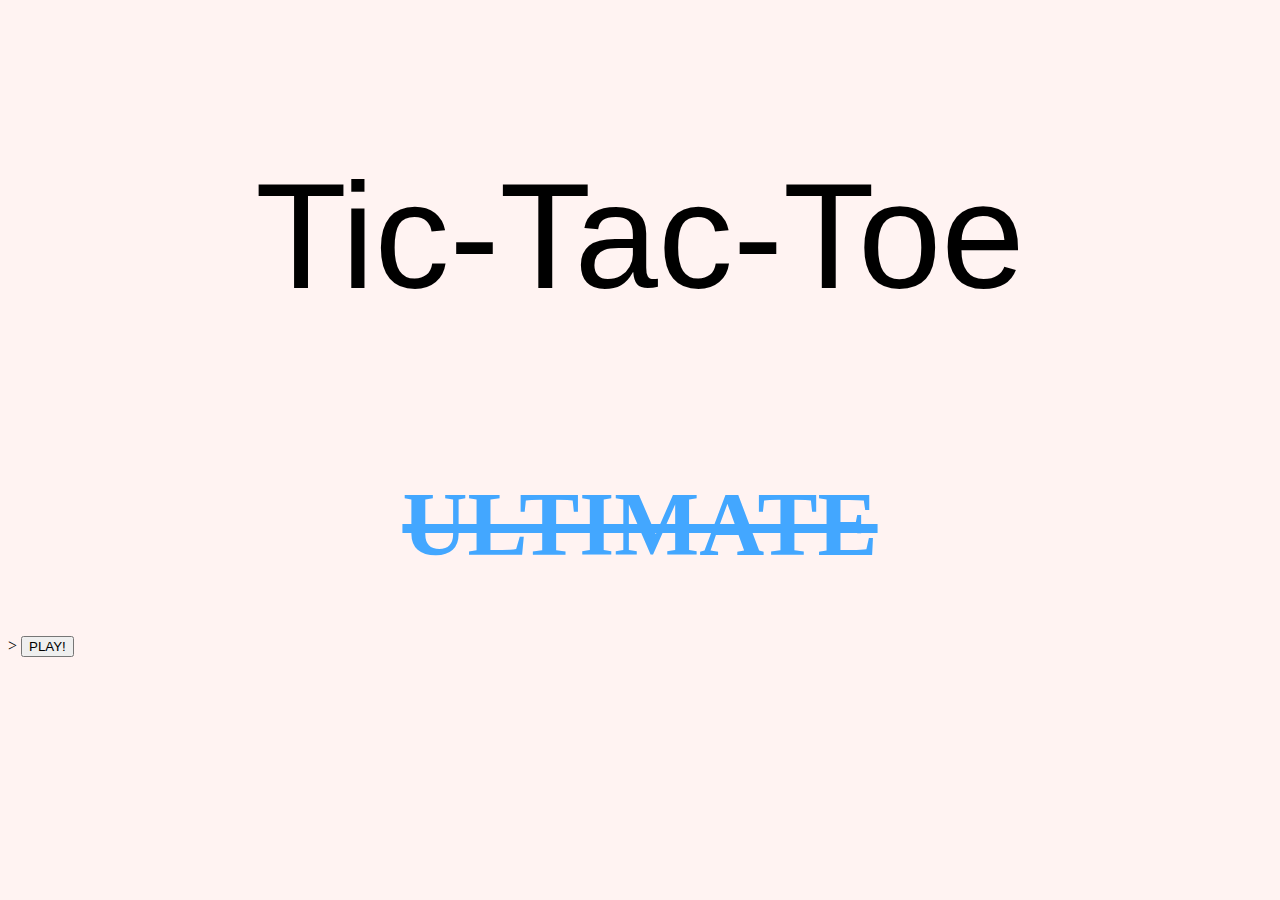
==== index.html @ 1ca8f4f1 "update" ====
<!DOCTYPE html>
<html lang="en">
<head>
    <meta charset="UTF-8">
    <meta name="viewport" content="width=device-width, initial-scale=1.0">
    <link rel="stylesheet" href="style.css">
    <title>Document</title>
    <style>
        body {
            background-color: rgb(255, 243, 242);
        }
    </style>
</head>
<body>
    <p id="Title"> Tic-Tac-Toe
    <h1> ULTIMATE </h1> </p>>
    <button> PLAY!</button>
</body>
</html>
---- style.css ----
#Title {
    text-align: center;
    font-size: 150px;
    font-family: 'Franklin Gothic Medium', 'Arial Narrow', Arial, sans-serif;
}

h1 {
    text-align: center;
    font-size: 90px;
    text-decoration:line-through;
    font-family: fantasy;
    color: rgb(67, 167, 255);
}

#PLAY {
    text-align: center;
    font-size: 100px;
    font-family: Verdana, Geneva, Tahoma, sans-serif;
}
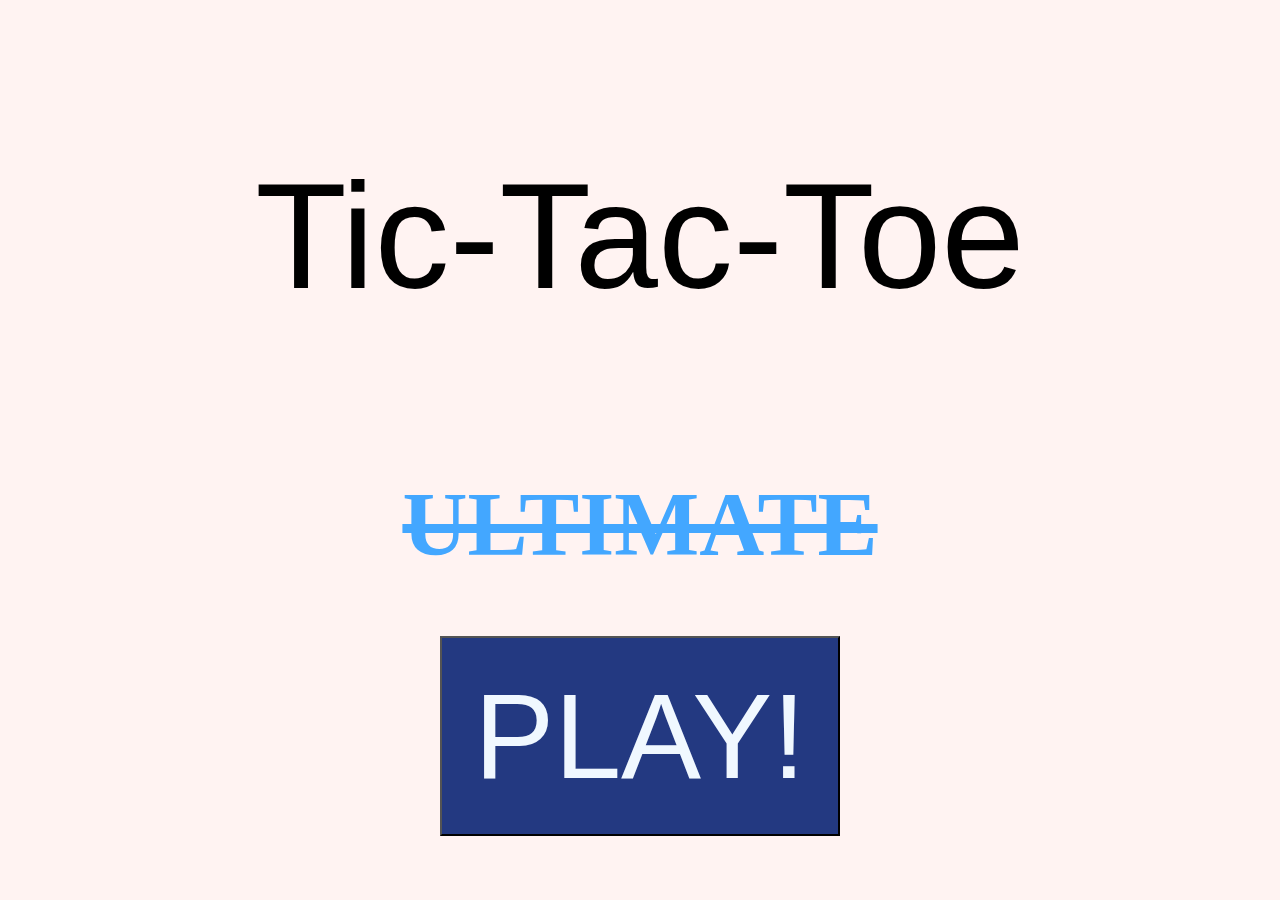
==== commit ae7b3c61: "update" ====
--- a/index.html
+++ b/index.html
@@ -13,7 +13,7 @@
 </head>
 <body>
     <p id="Title"> Tic-Tac-Toe
-    <h1> ULTIMATE </h1> </p>>
-    <button> PLAY!</button>
+    <h1> ULTIMATE </h1> </p>
+    <button id="PLAY"> PLAY!</button>
 </body>
 </html>--- a/style.css
+++ b/style.css
@@ -13,7 +13,11 @@
 }
 
 #PLAY {
-    text-align: center;
-    font-size: 100px;
-    font-family: Verdana, Geneva, Tahoma, sans-serif;
+    display: block;
+    margin: 0 auto;
+    width: 400px;
+    height: 200px;
+    font-size: 120px;
+    color: aliceblue;
+    background-color: #233981;
 }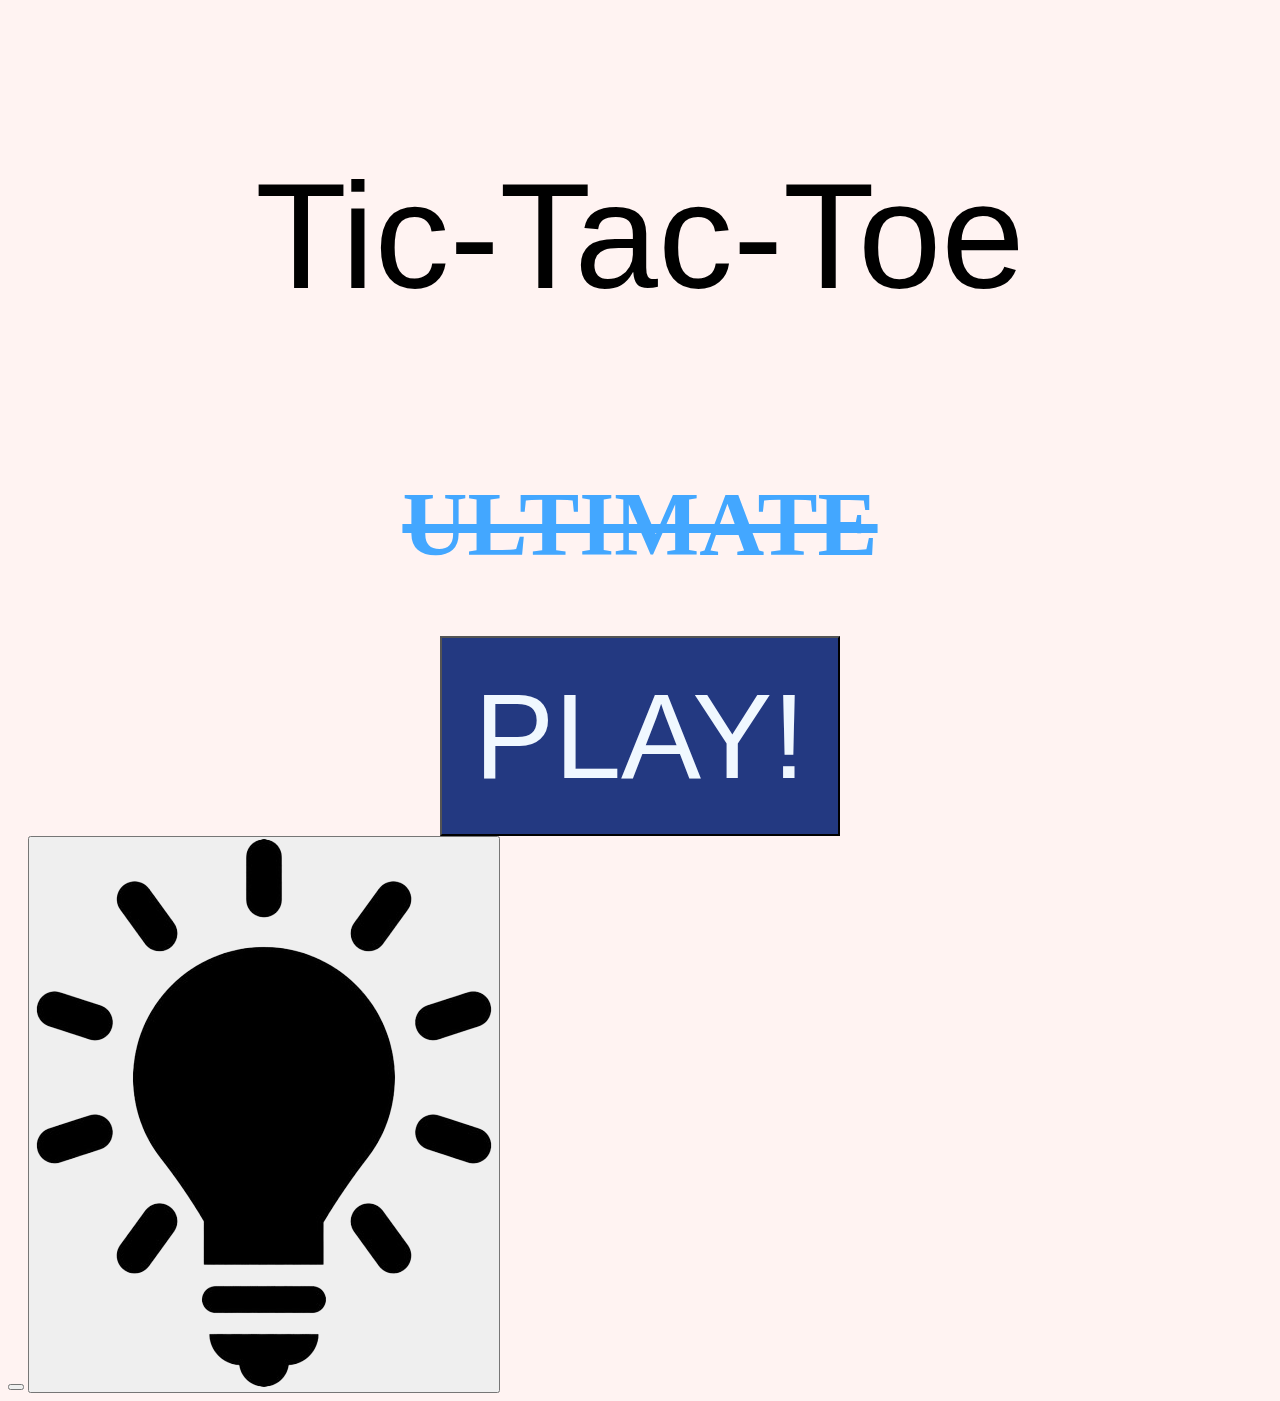
==== commit 51a3180a: "update" ====
--- a/index.html
+++ b/index.html
@@ -15,5 +15,9 @@
     <p id="Title"> Tic-Tac-Toe
     <h1> ULTIMATE </h1> </p>
     <button id="PLAY"> PLAY!</button>
-</body>
+    <button id="Light"> </button>
+    <button> 
+    <img src="darkbulb.png" alt="darkbulb"id="Light">
+    </button>
+    </body>
 </html>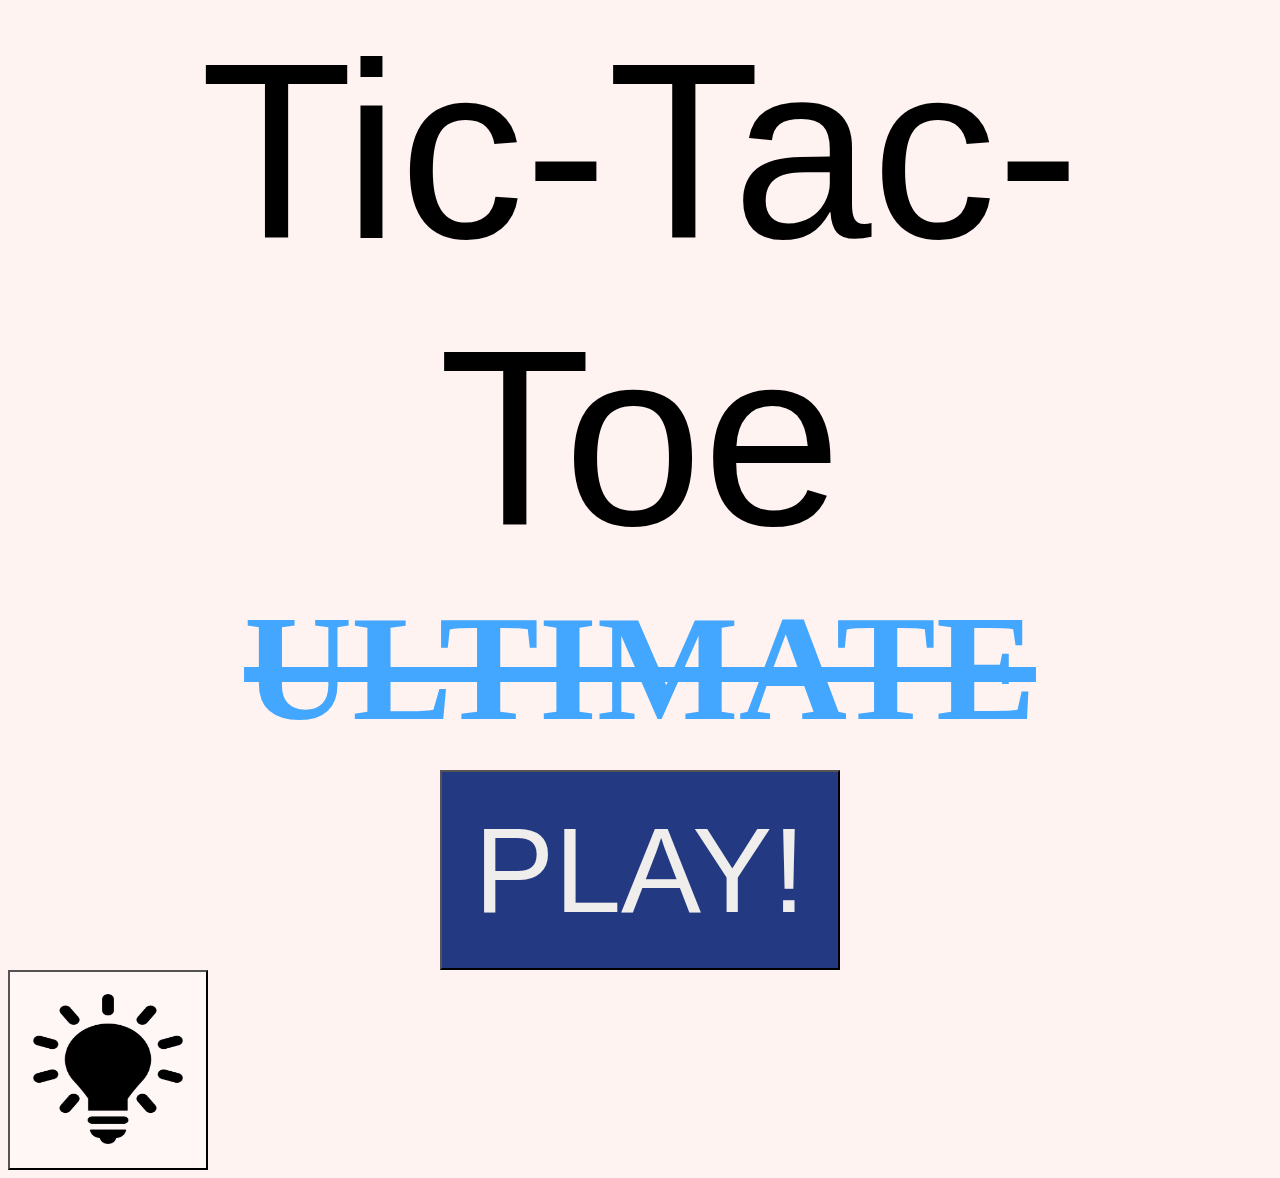
==== commit b2ce9c7c: "update" ====
--- a/index.html
+++ b/index.html
@@ -15,9 +15,7 @@
     <p id="Title"> Tic-Tac-Toe
     <h1> ULTIMATE </h1> </p>
     <button id="PLAY"> PLAY!</button>
-    <button id="Light"> </button>
-    <button> 
-    <img src="darkbulb.png" alt="darkbulb"id="Light">
-    </button>
+    <button id="darkbulbb">
+    <img src="darkbulb.png" alt="darkbulb"id="darkbulb">
     </body>
 </html>--- a/style.css
+++ b/style.css
@@ -1,12 +1,17 @@
 #Title {
+    margin: 0;
+    padding: 0;
     text-align: center;
-    font-size: 150px;
+    font-size: 250px;
     font-family: 'Franklin Gothic Medium', 'Arial Narrow', Arial, sans-serif;
+    color: black;
 }
 
 h1 {
+  margin: 0;
+  padding: 0;
     text-align: center;
-    font-size: 90px;
+    font-size: 150px;
     text-decoration:line-through;
     font-family: fantasy;
     color: rgb(67, 167, 255);
@@ -18,6 +23,25 @@
     width: 400px;
     height: 200px;
     font-size: 120px;
-    color: aliceblue;
     background-color: #233981;
-}+        color: #f0eded;
+        transition: color 0.5s;
+        border-color: black;
+      } 
+       
+      #PLAY:hover { 
+        color: #202020;
+        background-color: lightskyblue;
+        transform: scale(1.15,1.15);
+      } 
+
+#darkbulbb {
+  width: 200px;
+  height: 200px;
+  background-color:rgb(255, 246, 246)
+ }
+
+ #darkbulb {
+  width: 150px;
+  height: 150px;
+ }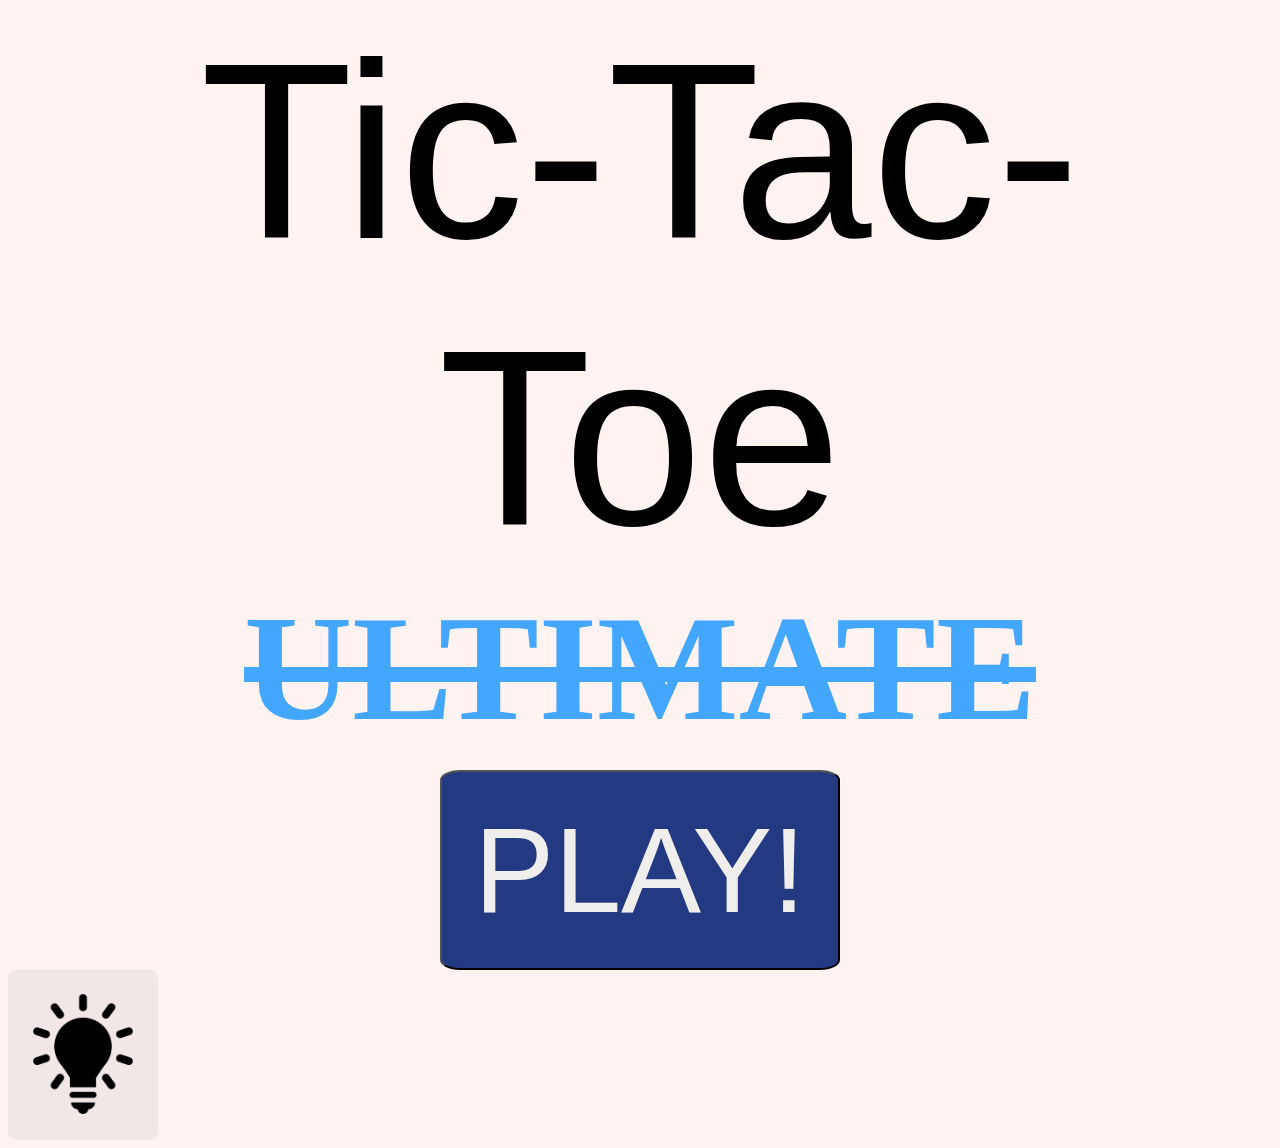
==== commit 781388f3: "update" ====
--- a/index.html
+++ b/index.html
@@ -15,7 +15,6 @@
     <p id="Title"> Tic-Tac-Toe
     <h1> ULTIMATE </h1> </p>
     <button id="PLAY"> PLAY!</button>
-    <button id="darkbulbb">
-    <img src="darkbulb.png" alt="darkbulb"id="darkbulb">
+    <a href="index2.html"> <button id="darkbulbb"><img src="darkbulb.png" alt="darkbulb"id="darkbulb"></button></a>
     </body>
 </html>--- a/style.css
+++ b/style.css
@@ -1,6 +1,6 @@
 #Title {
-    margin: 0;
-    padding: 0;
+  margin: 0;
+  padding: 0;
     text-align: center;
     font-size: 250px;
     font-family: 'Franklin Gothic Medium', 'Arial Narrow', Arial, sans-serif;
@@ -23,6 +23,7 @@
     width: 400px;
     height: 200px;
     font-size: 120px;
+    border-radius: 5%;
     background-color: #233981;
         color: #f0eded;
         transition: color 0.5s;
@@ -36,12 +37,20 @@
       } 
 
 #darkbulbb {
-  width: 200px;
-  height: 200px;
-  background-color:rgb(255, 246, 246)
+  width: 150px;
+  height: 170px;
+  margin-left: auto;
+  border: #000000;
+  border-radius: 5%;
+  background-color:rgb(241, 231, 231)
  }
 
+#darkbulbb:hover {
+  background-color: #e7dede;
+  transform: scale(1.1,1.1)
+}
+
  #darkbulb {
-  width: 150px;
-  height: 150px;
- }+  width: 100px;
+  height: 120px;
+ }
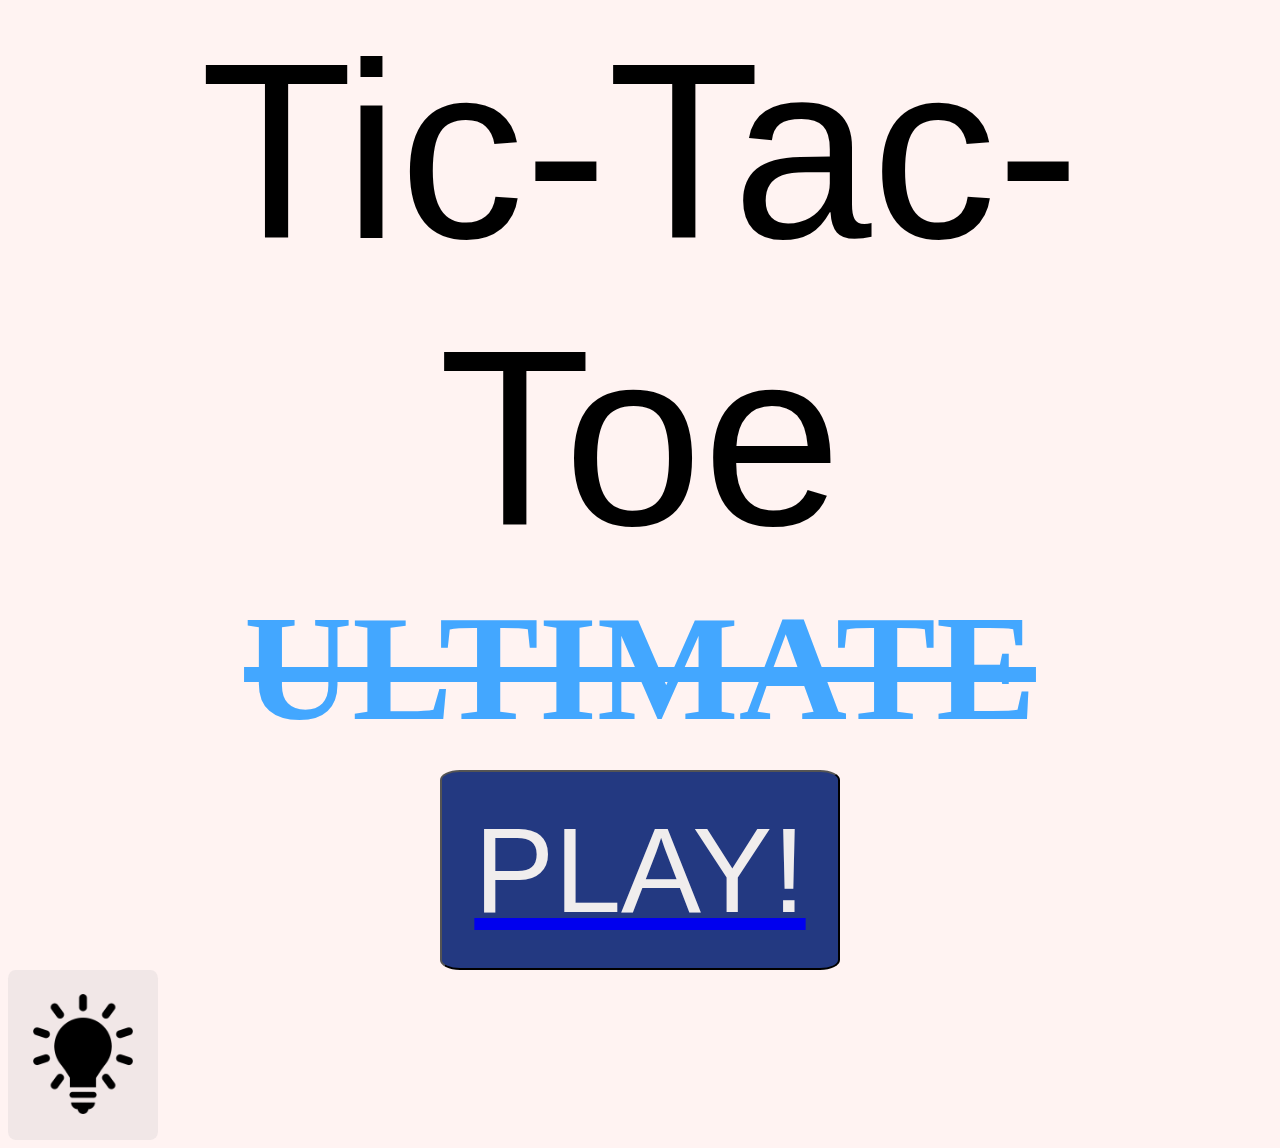
==== commit 7b65243c: "update" ====
--- a/index.html
+++ b/index.html
@@ -14,7 +14,8 @@
 <body>
     <p id="Title"> Tic-Tac-Toe
     <h1> ULTIMATE </h1> </p>
-    <button id="PLAY"> PLAY!</button>
+    <a href= "game.html"> <button id="PLAY"> PLAY!</button> </a>
     <a href="index2.html"> <button id="darkbulbb"><img src="darkbulb.png" alt="darkbulb"id="darkbulb"></button></a>
+
     </body>
 </html>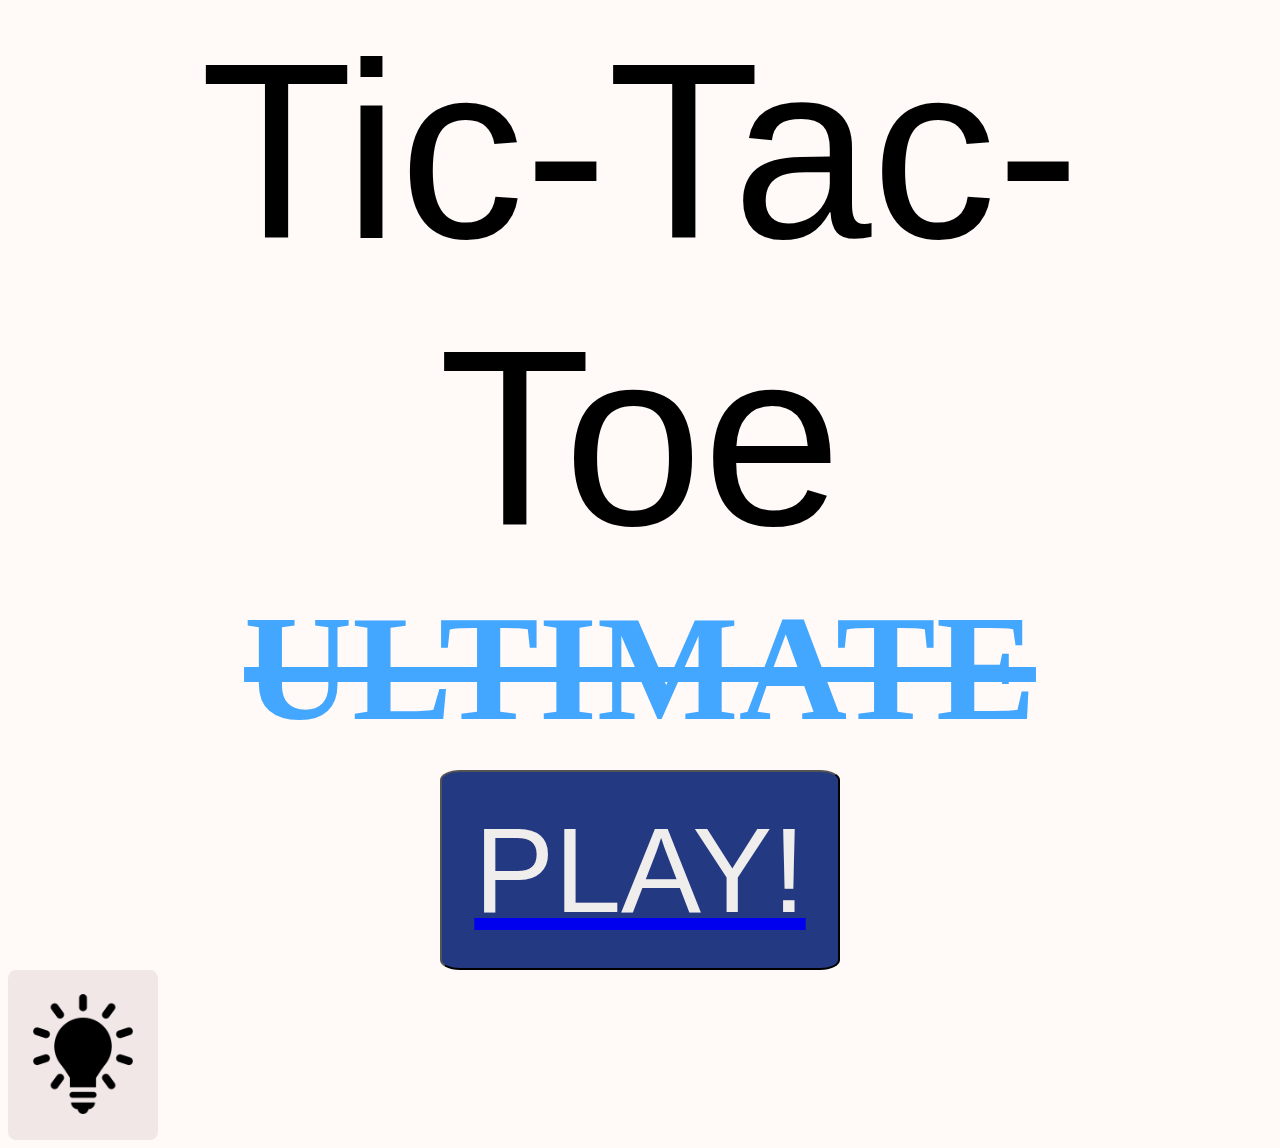
==== commit 6a60e889: "update" ====
--- a/index.html
+++ b/index.html
@@ -7,15 +7,14 @@
     <title>Document</title>
     <style>
         body {
-            background-color: rgb(255, 243, 242);
+            background-color: rgb(255, 249, 248);
         }
     </style>
 </head>
 <body>
     <p id="Title"> Tic-Tac-Toe
     <h1> ULTIMATE </h1> </p>
-    <a href= "game.html"> <button id="PLAY"> PLAY!</button> </a>
+    <a href= "game.html"> <button id= PLAY> PLAY!</button></a>
     <a href="index2.html"> <button id="darkbulbb"><img src="darkbulb.png" alt="darkbulb"id="darkbulb"></button></a>
-
     </body>
 </html>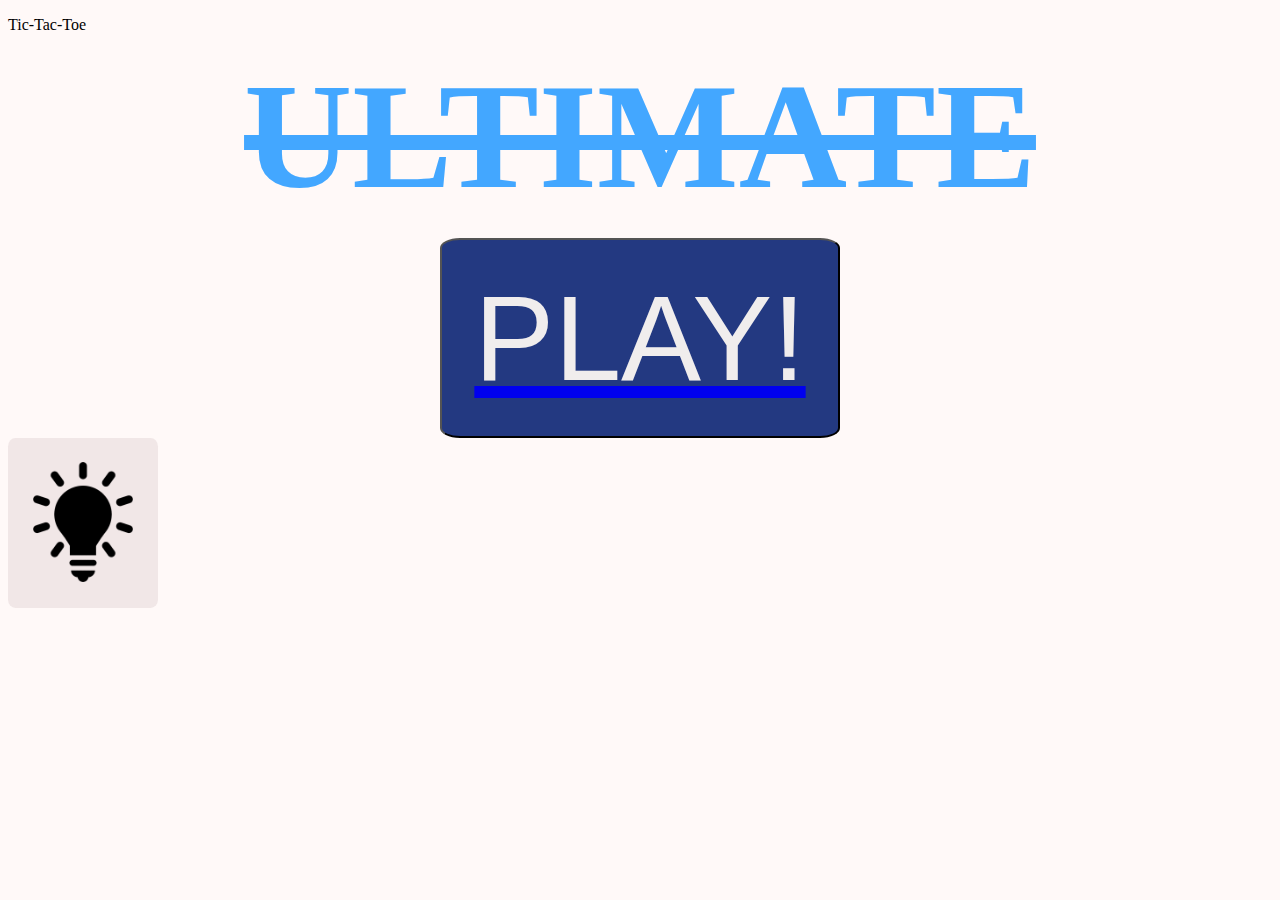
==== commit 2b09beeb: "Merge branch 'main' of https://github.com/V1N77/Y10-Website" ====
--- a/index.html
+++ b/index.html
@@ -5,15 +5,15 @@
     <meta name="viewport" content="width=device-width, initial-scale=1.0">
     <link rel="stylesheet" href="style.css">
     <title>Document</title>
-    <style>
-        body {
-            background-color: rgb(255, 249, 248);
-        }
-    </style>
 </head>
+<style>
+body {
+  background-color: rgb(255, 249, 248);
+}
+</style>
 <body>
-    <p id="Title"> Tic-Tac-Toe
-    <h1> ULTIMATE </h1> </p>
+    <p id="title"> Tic-Tac-Toe
+        <h1 class="ultimate"> ULTIMATE </h1> </p>
     <a href= "game.html"> <button id= PLAY> PLAY!</button></a>
     <a href="index2.html"> <button id="darkbulbb"><img src="darkbulb.png" alt="darkbulb"id="darkbulb"></button></a>
     </body>
